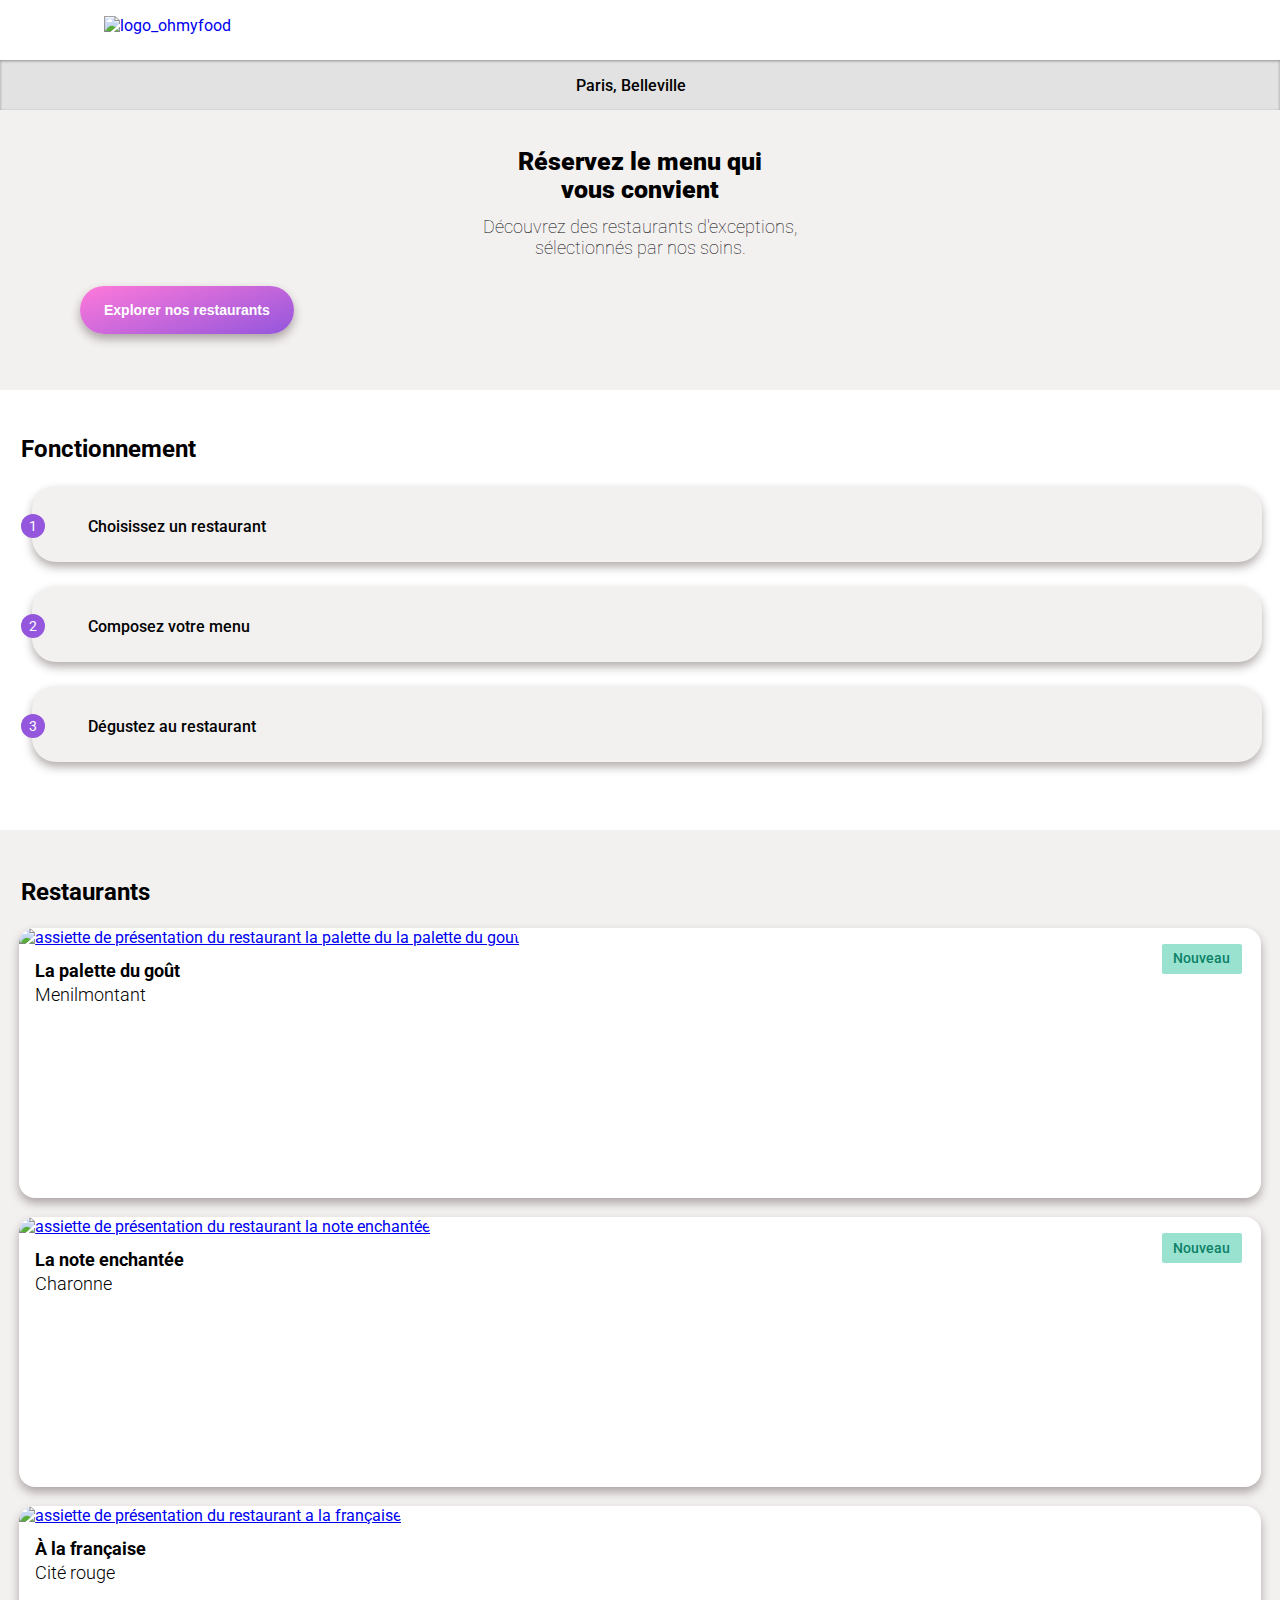
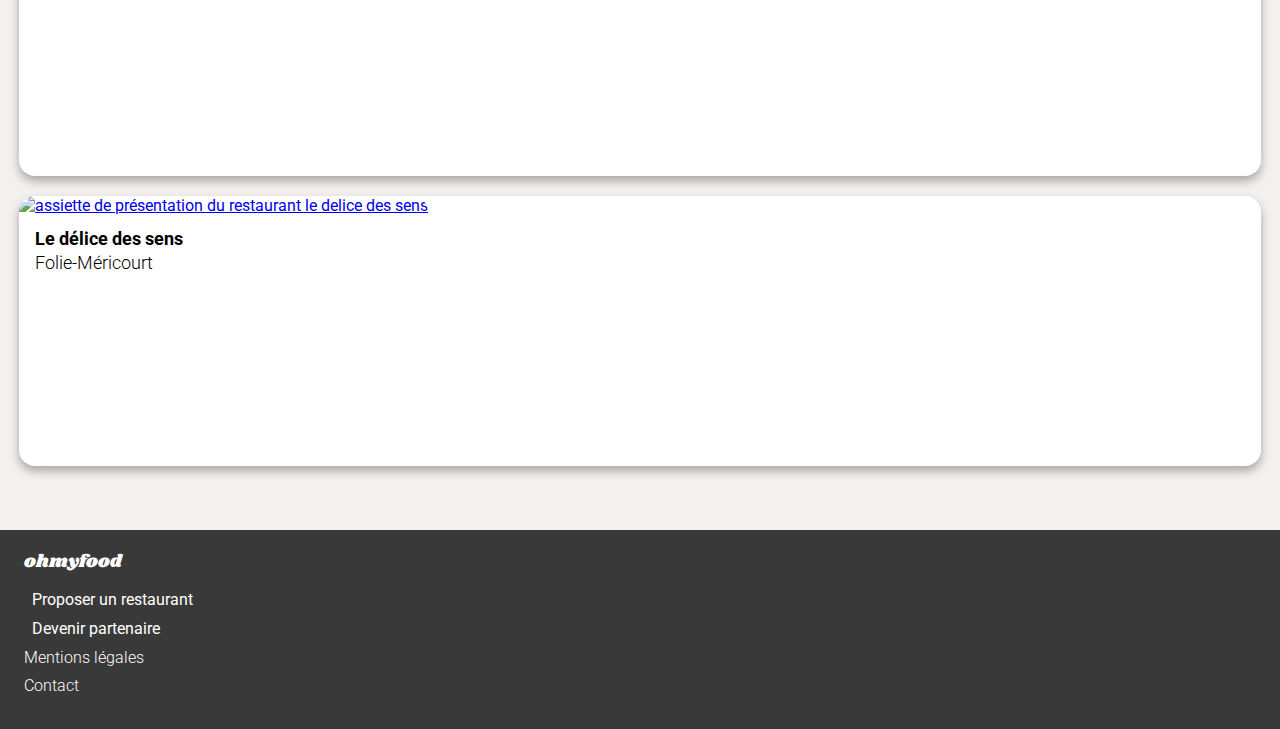
==== index.html @ 19fc2370 "commit" ====
<!DOCTYPE html>
<html lang="fr">
  <!--head-->
  <head>
    <meta charset="utf-8" />
    <meta
      name="viewport"
      content="width=device-width, initial-
             scale=1.0"
    />

    <script
      src="https://kit.fontawesome.com/129ab68de1.js"
      crossorigin="anonymous"
    ></script>

    <link rel="preconnect" href="https://fonts.googleapis.com" />
    <link rel="preconnect" href="https://fonts.gstatic.com" crossorigin />
    <link
      href="https://fonts.googleapis.com/css2?family=Roboto:wght@100;300;400;500;700&family=Shrikhand&display=swap"
      rel="stylesheet"
    />

    <title>Réserver le menu qui vous convient</title>
    <link rel="stylesheet" href="css/styles.min.css" />
  </head>
  <!--/head-->
  <!--body-->
  <body>
    <div class="load">
      <div class="chargement"></div>
    </div>
    <!--header-->
    <header>
      <a href="#"
        ><img src="images/logo/ohmyfood@2x.svg" alt="logo_ohmyfood"
      /></a>
    </header>
    <!--/header-->

    <main>
      <!--main-->
      <!--section menu-->
      <section class="menu">
        <div class="map">
          <i class="fas fa-map-marker-alt"></i>
          <p>Paris, Belleville</p>
        </div>

        <h2 class="reservez">Réservez le menu qui<br />vous convient</h2>
        <p class="decouvrez">
          Découvrez des restaurants d'exceptions,<br />sélectionnés par nos
          soins.
        </p>

        <button class="btn">Explorer nos restaurants</button>
      </section>
      <!--/section menu-->
      <!--section fonctionnement-->
      <section class="fonctionnement">
        <h3>Fonctionnement</h3>

        <div class="ol">
          <ol>
            <li class="icon">
              <span class="un"><i class="fas fa-mobile-alt"></i></span>
              <a href="#" class="text">Choisissez un restaurant</a>
            </li>
            <li class="icon">
              <span class="deux"><i class="fas fa-list-ul"></i></span>
              <a href="#" class="text">Composez votre menu</a>
            </li>
            <li class="icon">
              <span class="trois"><i class="fas fa-store"></i></span>
              <a href="#" class="text">Dégustez au restaurant</a>
            </li>
          </ol>
        </div>
      </section>
      <!--/section fonctionnement-->
      <!--section restaurant-->
      <section class="restaurants">
        <h3>Restaurants</h3>

        <!--conteneur des vignettes-->
        <div class="vignettes">
          <!--vignette produit-->
          <div class="vignette">
            <a href="menu.html"
              ><img
                class="palette"
                src="images/restaurants/la_palette_du_gout.jpg"
                alt="assiette de présentation du restaurant la palette du la palette du gout"
            /></a>
            <div class="nouveau">Nouveau</div>
            <p class="mark">La palette du goût</p>
            <p>Menilmontant</p>
            <span class="heart"><i class="far fa-heart"></i></span>
          </div>

          <!--vignette produit -->
          <div class="vignette">
            <a href="menu_deux.html"
              ><img
                class="note"
                src="images/restaurants/La_note_enchantee.jpg"
                alt="assiette de présentation du restaurant la note enchantée"
            /></a>
            <div class="nouveau">Nouveau</div>
            <p class="mark">La note enchantée</p>

            <div class="heart"><i class="far fa-heart"></i></div>
            <p>Charonne</p>
          </div>
          <!--vignette produit-->
          <div class="vignette">
            <a href="menu_trois.html"
              ><img
                class="francaise"
                src="images/restaurants/a_la_francaise.jpg"
                alt="assiette de présentation du restaurant a la française"
            /></a>
            <p class="mark">À la française</p>

            <div class="heart"><i class="far fa-heart"></i></div>

            <p>Cité rouge</p>
          </div>
          <!--vignette produit-->
          <div class="vignette">
            <a href="menu_quatre.html"
              ><img
                class="sens"
                src="images/restaurants/le_delice_des_sens.jpg"
                alt="assiette de présentation du restaurant le delice des sens"
            /></a>
            <p class="mark">Le délice des sens</p>

            <div class="heart"><i class="far fa-heart"></i></div>

            <p>Folie-Méricourt</p>
          </div>
        </div>
      </section>
      <!--/section-->
    </main>
    <!--/main-->
    <!--footer-->
    <footer>
      <div class="footer">
        <h1>ohmyfood</h1>
        <ul>
          <li>
            <i class="fas fa-utensils"></i
            ><a href="#" class="cherche">Proposer un restaurant</a>
          </li>
          <li>
            <i class="fas fa-hands-helping"></i
            ><a href="#" class="cherche">Devenir partenaire</a>
          </li>
          <li><a href="#" class="fine">Mentions légales</a></li>
          <li>
            <a href="mailto:contact@ohmyfood.com" class="fine">Contact</a>
          </li>
        </ul>
      </div>
    </footer>
    <!--footer-->
  </body>
  <!--/body-->
</html>
<!--html-->
---- css/styles.min.css ----
*{margin:0;padding:0}img{width:auto}img{max-width:100%}*{margin:0;padding:0}html{font-size:16px}html body{background-color:#fff;font-family:"Roboto",sans-serif;width:auto;font-size:1rem;color:#000}html body .load{z-index:999;position:fixed;top:0;left:0;right:0;bottom:0;display:flex;align-items:center;justify-content:center;background-color:#fff;display:none 5s;opacity:0}html body .load .chargement{border-top:10px solid #ff79da;border-right:10px solid #99e2d0;border-bottom:10px solid #da1de0;border-left:10px solid #9356dc;border-radius:50%;width:100px;height:100px;margin:auto;position:absolute;top:0;left:0;right:0;bottom:0;animation-duration:spin 5s}@keyframes spin{0%{transform:rotate(0deg)}100%{transform:rotate(360deg)}}html body header{position:relative;height:60px}html body header img{position:absolute;height:28px;top:1rem;left:6.5rem;cursor:pointer}html body main .menu{background-color:#f3f0f0}html body main .menu .map{height:50px;display:flex;align-items:center;align-content:center;justify-content:center;background-color:#e2e2e2;gap:1.1rem;font-size:1.2rem;font-weight:bold;box-shadow:inset 0 1px 3px #928e8e}html body main .menu .map i{margin-bottom:.3rem;font-size:16px;cursor:pointer}html body main .menu .map p{text-align:center;font-size:16px;font-weight:500;margin-right:2.2rem}html body main .menu .reservez{font-size:25px;font-weight:900;margin:2.4rem 0 .8rem 0;line-height:1.7rem;text-align:center}html body main .menu .decouvrez{font-size:18px;font-weight:100;text-align:center}html body main .menu .btn{padding:1rem 1.5rem 1rem 1.5rem;border-radius:2.5rem;border:none;margin:1.8rem .5rem 3.5rem 5rem;font-size:14px;font-weight:bold;cursor:pointer;text-align:center;color:#fff;background:linear-gradient(162deg, #ff79da 0%, #9356dc 100%);box-shadow:0 5px 10px 0 rgba(70,52,52,.4)}html body main .menu .btn:hover{opacity:.8;box-shadow:0 8px 15px 0 rgba(70,52,52,.4)}html body main .fonctionnement{display:grid;background-color:#fff;align-items:center;margin-bottom:3rem;margin-right:10px}html body main .fonctionnement h3{margin:2.8rem 1.3rem 1.4rem;font-size:1.5rem;font-weight:bold}html body main .fonctionnement .ol{margin:0;padding:0}html body main .fonctionnement .ol ol{display:grid;grid-gap:1.5rem;margin-bottom:1.25rem;align-items:center}html body main .fonctionnement .ol ol .icon{padding:1.5rem;border-radius:1.5rem;background-color:#f3f0f0;font-size:1.5rem;list-style-type:none;box-shadow:0 5px 10px 0 #46343466;cursor:pointer;margin:0 .5rem 0 2rem;counter-increment:restaus;position:relative}html body main .fonctionnement .ol ol .icon:hover{background:#f3f0f0;box-shadow:0 5px 10px 0 #46343466}html body main .fonctionnement .ol ol .icon .i{font-size:1rem;font-weight:bold;margin-left:1rem;color:#817b7b}html body main .fonctionnement .ol ol .icon .i:hover{color:#9356dc}html body main .fonctionnement .ol ol .icon:before{content:counter(restaus);width:1.5rem;height:1.5rem;background-color:#9356dc;border-radius:50%;font-weight:20px;font-size:.9rem;color:#fff;position:absolute;left:-0.7rem;top:1.8rem;display:flex;justify-content:center;align-items:center}html body main .fonctionnement .ol ol .icon li::marker{color:#0c8166}html body main .fonctionnement .ol ol .icon .un{font-size:1.3rem;font-weight:bold;margin-left:1rem;color:#817b7b}html body main .fonctionnement .ol ol .icon .un:hover{color:#9356dc}html body main .fonctionnement .ol ol .icon .deux{font-size:1.1rem;font-weight:bold;margin-left:1rem;color:#817b7b}html body main .fonctionnement .ol ol .icon .deux:hover{color:#9356dc}html body main .fonctionnement .ol ol .icon .trois{font-size:1rem;font-weight:bold;margin-left:1rem;color:#817b7b}html body main .fonctionnement .ol ol .icon .trois:hover{color:#9356dc}html body main .fonctionnement .ol ol .icon .text{margin:1rem;text-decoration:none;font-size:1rem;font-weight:500;color:#000}html body main .restaurants{background-color:#f3f0f0;padding-bottom:4rem}html body main .restaurants h3{padding-top:3rem;margin:2.8rem 1.3rem 1.4rem;font-size:1.5rem;font-weight:bold}html body main .restaurants .rest{font-size:1.5rem;font-weight:bold;margin-left:1rem}html body main .restaurants .vignettes{display:grid;grid-template-columns:repeat(1, 1fr);grid-gap:1.2rem;margin:0 1.2rem 0 1.2rem}html body main .restaurants .vignettes .vignette{border-radius:1rem;background-color:#fff;box-shadow:0 5px 10px 0 #46343466;height:270px;position:relative;cursor:pointer}html body main .restaurants .vignettes .vignette img{border-radius:1rem 1rem 0 0;width:100%;height:190px;object-fit:cover;cursor:pointer}html body main .restaurants .vignettes .vignette .nouveau{padding:.4rem .7rem .4rem .7rem;border-radius:2px;background-color:#99e2d0;color:#0c8166;position:absolute;right:1.2rem;top:1rem;font-size:.9rem;font-weight:500}html body main .restaurants .vignettes .vignette .mark{font-size:1.1rem;font-weight:bold;margin:0 0 .5rem;margin:1rem 0 0 1rem}html body main .restaurants .vignettes .vignette P{font-size:1.1rem;font-weight:300;margin:.5rem 0 0 1rem;text-align:start;line-height:1rem}html body main .restaurants .vignettes .vignette .heart{font-size:1.5rem;position:absolute;right:2rem;bottom:2rem;opacity:.5;outline:none;z-index:1}html body main .restaurants .vignettes .vignette .heart:visited::after{opacity:1}html body main .restaurants .vignettes .vignette .heart::after{content:"";position:absolute;top:0;right:0;bottom:0;left:0;background:blue;opacity:0;z-index:index -1;transition:opacity 250ms}html body>footer{background-color:#3a3939;padding:1.2rem 0rem 1.9rem 0}html body>footer h1{font-family:"Shrikhand",cursive;font-size:18px;font-weight:100;color:#fff;margin:0 0 .7rem 1.5rem}html body>footer ul{list-style-type:none;padding:0;margin-left:1.5rem}html body>footer ul li{text-decoration:none;font-weight:400;line-height:1.7rem}html body>footer ul li .fine{font-weight:300;text-decoration:none;color:#fff}html body>footer ul li .cherche{font-weight:400;text-decoration:none;color:#fff}html body>footer ul li i{color:#fff;margin-right:8px;font-size:12px}/*# sourceMappingURL=styles.min.css.map */
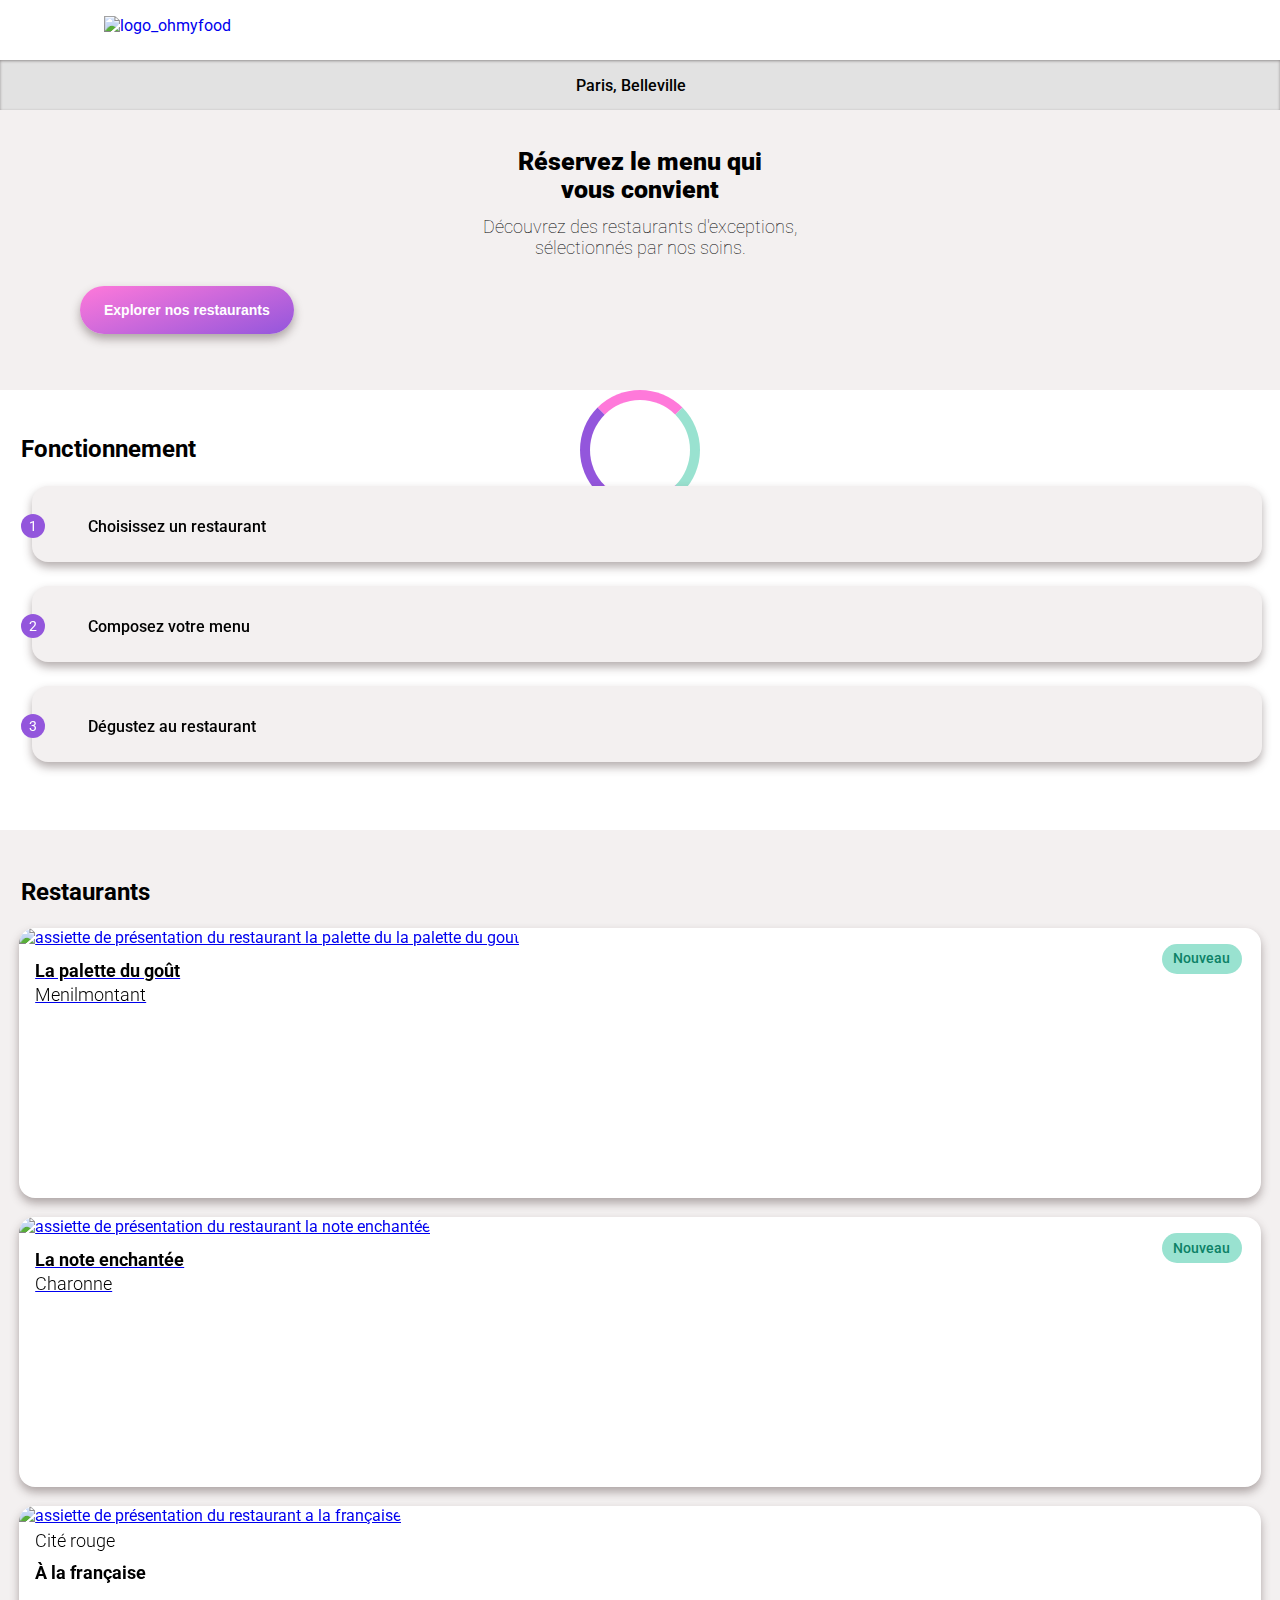
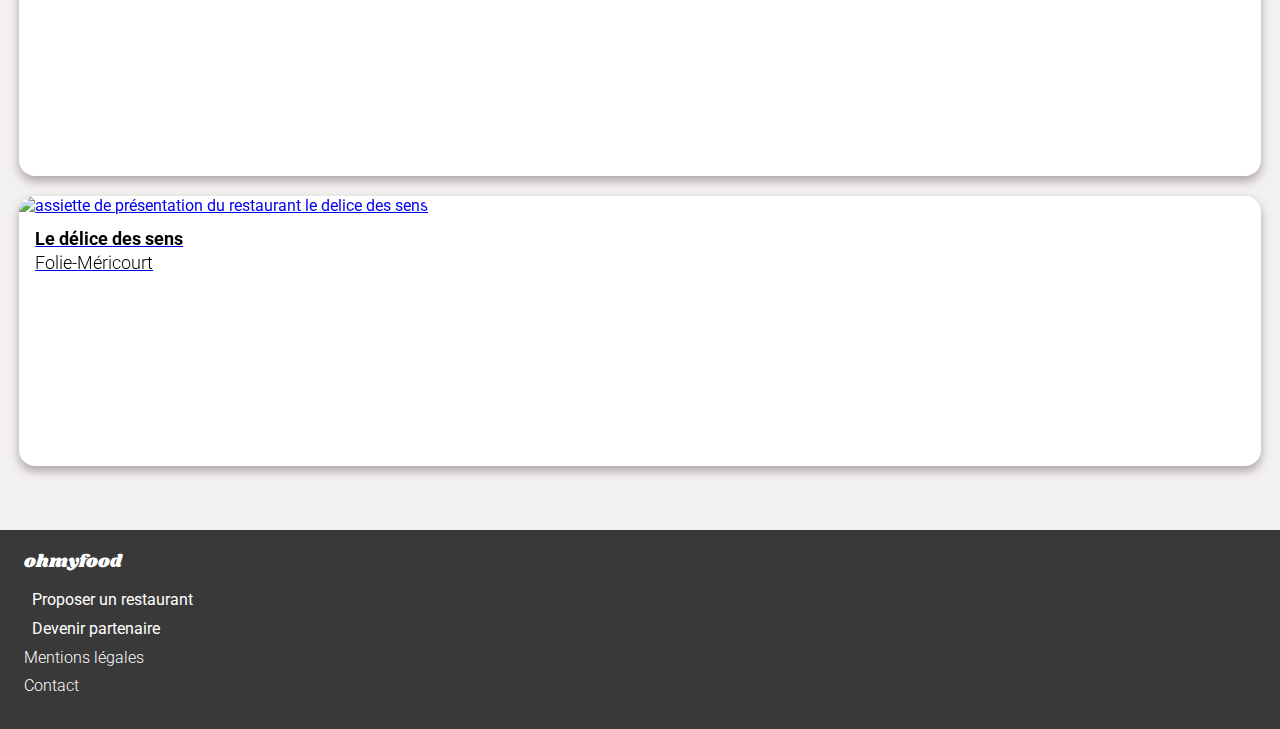
==== commit 5fbb31d6: "commit animations" ====
--- a/index.html
+++ b/index.html
@@ -27,19 +27,21 @@
   <!--/head-->
   <!--body-->
   <body>
-    <div class="load">
-      <div class="chargement"></div>
-    </div>
+    <!--chargement-->
+    <divc class="load">
+      <div class="spin"></div>
+    </divc>
+    <!--/chargement-->
+
     <!--header-->
-    <header>
+    <header class="Loader">
       <a href="#"
         ><img src="images/logo/ohmyfood@2x.svg" alt="logo_ohmyfood"
       /></a>
     </header>
     <!--/header-->
-
-    <main>
-      <!--main-->
+    <!--main-->
+    <main class="Loader">
       <!--section menu-->
       <section class="menu">
         <div class="map">
@@ -91,11 +93,14 @@
                 class="palette"
                 src="images/restaurants/la_palette_du_gout.jpg"
                 alt="assiette de présentation du restaurant la palette du la palette du gout"
-            /></a>
-            <div class="nouveau">Nouveau</div>
-            <p class="mark">La palette du goût</p>
-            <p>Menilmontant</p>
-            <span class="heart"><i class="far fa-heart"></i></span>
+              />
+              <div class="nouveau">Nouveau</div>
+              <p class="mark">La palette du goût</p>
+              <p>Menilmontant</p></a
+            >
+            <div class="heart">
+              <i class="far fa-heart"></i>
+            </div>
           </div>
 
           <!--vignette produit -->
@@ -105,12 +110,12 @@
                 class="note"
                 src="images/restaurants/La_note_enchantee.jpg"
                 alt="assiette de présentation du restaurant la note enchantée"
-            /></a>
-            <div class="nouveau">Nouveau</div>
-            <p class="mark">La note enchantée</p>
-
+              />
+              <div class="nouveau">Nouveau</div>
+              <p class="mark">La note enchantée</p>
+              <p>Charonne</p></a
+            >
             <div class="heart"><i class="far fa-heart"></i></div>
-            <p>Charonne</p>
           </div>
           <!--vignette produit-->
           <div class="vignette">
@@ -119,12 +124,11 @@
                 class="francaise"
                 src="images/restaurants/a_la_francaise.jpg"
                 alt="assiette de présentation du restaurant a la française"
-            /></a>
+              /></a>
+              
+              <p>Cité rouge</p>
             <p class="mark">À la française</p>
-
             <div class="heart"><i class="far fa-heart"></i></div>
-
-            <p>Cité rouge</p>
           </div>
           <!--vignette produit-->
           <div class="vignette">
@@ -133,12 +137,11 @@
                 class="sens"
                 src="images/restaurants/le_delice_des_sens.jpg"
                 alt="assiette de présentation du restaurant le delice des sens"
-            /></a>
-            <p class="mark">Le délice des sens</p>
-
+              />
+              <p class="mark">Le délice des sens</p>
+              <p>Folie-Méricourt</p></a
+            >
             <div class="heart"><i class="far fa-heart"></i></div>
-
-            <p>Folie-Méricourt</p>
           </div>
         </div>
       </section>
@@ -146,7 +149,7 @@
     </main>
     <!--/main-->
     <!--footer-->
-    <footer>
+    <footer class="Loader">
       <div class="footer">
         <h1>ohmyfood</h1>
         <ul>
--- a/css/styles.min.css
+++ b/css/styles.min.css
@@ -1 +1 @@
-*{margin:0;padding:0}img{width:auto}img{max-width:100%}*{margin:0;padding:0}html{font-size:16px}html body{background-color:#fff;font-family:"Roboto",sans-serif;width:auto;font-size:1rem;color:#000}html body .load{z-index:999;position:fixed;top:0;left:0;right:0;bottom:0;display:flex;align-items:center;justify-content:center;background-color:#fff;display:none 5s;opacity:0}html body .load .chargement{border-top:10px solid #ff79da;border-right:10px solid #99e2d0;border-bottom:10px solid #da1de0;border-left:10px solid #9356dc;border-radius:50%;width:100px;height:100px;margin:auto;position:absolute;top:0;left:0;right:0;bottom:0;animation-duration:spin 5s}@keyframes spin{0%{transform:rotate(0deg)}100%{transform:rotate(360deg)}}html body header{position:relative;height:60px}html body header img{position:absolute;height:28px;top:1rem;left:6.5rem;cursor:pointer}html body main .menu{background-color:#f3f0f0}html body main .menu .map{height:50px;display:flex;align-items:center;align-content:center;justify-content:center;background-color:#e2e2e2;gap:1.1rem;font-size:1.2rem;font-weight:bold;box-shadow:inset 0 1px 3px #928e8e}html body main .menu .map i{margin-bottom:.3rem;font-size:16px;cursor:pointer}html body main .menu .map p{text-align:center;font-size:16px;font-weight:500;margin-right:2.2rem}html body main .menu .reservez{font-size:25px;font-weight:900;margin:2.4rem 0 .8rem 0;line-height:1.7rem;text-align:center}html body main .menu .decouvrez{font-size:18px;font-weight:100;text-align:center}html body main .menu .btn{padding:1rem 1.5rem 1rem 1.5rem;border-radius:2.5rem;border:none;margin:1.8rem .5rem 3.5rem 5rem;font-size:14px;font-weight:bold;cursor:pointer;text-align:center;color:#fff;background:linear-gradient(162deg, #ff79da 0%, #9356dc 100%);box-shadow:0 5px 10px 0 rgba(70,52,52,.4)}html body main .menu .btn:hover{opacity:.8;box-shadow:0 8px 15px 0 rgba(70,52,52,.4)}html body main .fonctionnement{display:grid;background-color:#fff;align-items:center;margin-bottom:3rem;margin-right:10px}html body main .fonctionnement h3{margin:2.8rem 1.3rem 1.4rem;font-size:1.5rem;font-weight:bold}html body main .fonctionnement .ol{margin:0;padding:0}html body main .fonctionnement .ol ol{display:grid;grid-gap:1.5rem;margin-bottom:1.25rem;align-items:center}html body main .fonctionnement .ol ol .icon{padding:1.5rem;border-radius:1.5rem;background-color:#f3f0f0;font-size:1.5rem;list-style-type:none;box-shadow:0 5px 10px 0 #46343466;cursor:pointer;margin:0 .5rem 0 2rem;counter-increment:restaus;position:relative}html body main .fonctionnement .ol ol .icon:hover{background:#f3f0f0;box-shadow:0 5px 10px 0 #46343466}html body main .fonctionnement .ol ol .icon .i{font-size:1rem;font-weight:bold;margin-left:1rem;color:#817b7b}html body main .fonctionnement .ol ol .icon .i:hover{color:#9356dc}html body main .fonctionnement .ol ol .icon:before{content:counter(restaus);width:1.5rem;height:1.5rem;background-color:#9356dc;border-radius:50%;font-weight:20px;font-size:.9rem;color:#fff;position:absolute;left:-0.7rem;top:1.8rem;display:flex;justify-content:center;align-items:center}html body main .fonctionnement .ol ol .icon li::marker{color:#0c8166}html body main .fonctionnement .ol ol .icon .un{font-size:1.3rem;font-weight:bold;margin-left:1rem;color:#817b7b}html body main .fonctionnement .ol ol .icon .un:hover{color:#9356dc}html body main .fonctionnement .ol ol .icon .deux{font-size:1.1rem;font-weight:bold;margin-left:1rem;color:#817b7b}html body main .fonctionnement .ol ol .icon .deux:hover{color:#9356dc}html body main .fonctionnement .ol ol .icon .trois{font-size:1rem;font-weight:bold;margin-left:1rem;color:#817b7b}html body main .fonctionnement .ol ol .icon .trois:hover{color:#9356dc}html body main .fonctionnement .ol ol .icon .text{margin:1rem;text-decoration:none;font-size:1rem;font-weight:500;color:#000}html body main .restaurants{background-color:#f3f0f0;padding-bottom:4rem}html body main .restaurants h3{padding-top:3rem;margin:2.8rem 1.3rem 1.4rem;font-size:1.5rem;font-weight:bold}html body main .restaurants .rest{font-size:1.5rem;font-weight:bold;margin-left:1rem}html body main .restaurants .vignettes{display:grid;grid-template-columns:repeat(1, 1fr);grid-gap:1.2rem;margin:0 1.2rem 0 1.2rem}html body main .restaurants .vignettes .vignette{border-radius:1rem;background-color:#fff;box-shadow:0 5px 10px 0 #46343466;height:270px;position:relative;cursor:pointer}html body main .restaurants .vignettes .vignette img{border-radius:1rem 1rem 0 0;width:100%;height:190px;object-fit:cover;cursor:pointer}html body main .restaurants .vignettes .vignette .nouveau{padding:.4rem .7rem .4rem .7rem;border-radius:2px;background-color:#99e2d0;color:#0c8166;position:absolute;right:1.2rem;top:1rem;font-size:.9rem;font-weight:500}html body main .restaurants .vignettes .vignette .mark{font-size:1.1rem;font-weight:bold;margin:0 0 .5rem;margin:1rem 0 0 1rem}html body main .restaurants .vignettes .vignette P{font-size:1.1rem;font-weight:300;margin:.5rem 0 0 1rem;text-align:start;line-height:1rem}html body main .restaurants .vignettes .vignette .heart{font-size:1.5rem;position:absolute;right:2rem;bottom:2rem;opacity:.5;outline:none;z-index:1}html body main .restaurants .vignettes .vignette .heart:visited::after{opacity:1}html body main .restaurants .vignettes .vignette .heart::after{content:"";position:absolute;top:0;right:0;bottom:0;left:0;background:blue;opacity:0;z-index:index -1;transition:opacity 250ms}html body>footer{background-color:#3a3939;padding:1.2rem 0rem 1.9rem 0}html body>footer h1{font-family:"Shrikhand",cursive;font-size:18px;font-weight:100;color:#fff;margin:0 0 .7rem 1.5rem}html body>footer ul{list-style-type:none;padding:0;margin-left:1.5rem}html body>footer ul li{text-decoration:none;font-weight:400;line-height:1.7rem}html body>footer ul li .fine{font-weight:300;text-decoration:none;color:#fff}html body>footer ul li .cherche{font-weight:400;text-decoration:none;color:#fff}html body>footer ul li i{color:#fff;margin-right:8px;font-size:12px}/*# sourceMappingURL=styles.min.css.map */+*{margin:0;padding:0}img{width:auto}img{max-width:100%}*{margin:0;padding:0}html{font-size:16px}html body{background-color:#fff;font-family:"Roboto",sans-serif;width:auto;font-size:1rem;color:#000}html body .spin{border-top:10px solid #ff79da;border-right:10px solid #99e2d0;border-bottom:10px solid #da1de0;border-left:10px solid #9356dc;border-radius:50%;width:100px;height:100px;margin:auto;position:fixed;top:0;left:0;right:0;bottom:0;animation:spin .8s linear 2;animation-fill-mode:forwards}@keyframes spin{0%{transform:rotate(0deg)}100%{transform:rotate(360deg);visibility:hidden}}html body .Loader{animation:page 3s}@keyframes page{0%{opacity:0}50%{opacity:0}100%{opacity:1}}html body header{position:relative;height:60px}html body header img{position:absolute;height:28px;top:1rem;left:6.5rem;cursor:pointer}html body main .menu{background-color:#f3f0f0}html body main .menu .map{height:50px;display:flex;align-items:center;align-content:center;justify-content:center;background-color:#e2e2e2;gap:1.1rem;font-size:1.2rem;font-weight:bold;box-shadow:inset 0 1px 3px #928e8e}html body main .menu .map i{margin-bottom:.3rem;font-size:16px;cursor:pointer}html body main .menu .map p{text-align:center;font-size:16px;font-weight:500;margin-right:2.2rem}html body main .menu .reservez{font-size:25px;font-weight:900;margin:2.4rem 0 .8rem 0;line-height:1.7rem;text-align:center}html body main .menu .decouvrez{font-size:18px;font-weight:100;text-align:center}html body main .menu .btn{padding:1rem 1.5rem 1rem 1.5rem;border-radius:2.5rem;border:none;margin:1.8rem .5rem 3.5rem 5rem;font-size:14px;font-weight:bold;cursor:pointer;text-align:center;color:#fff;background:linear-gradient(162deg, #ff79da 0%, #9356dc 100%);box-shadow:0 5px 10px 0 rgba(70,52,52,.4);transition:all .4s}@media(min-width: 2400px){html body main .menu .btn{margin-left:73rem}}html body main .menu .btn:hover{opacity:.8;box-shadow:0 8px 15px 0 rgba(70,52,52,.4)}html body main .fonctionnement{display:grid;background-color:#fff;align-items:center;margin-bottom:3rem;margin-right:10px}html body main .fonctionnement h3{margin:2.8rem 1.3rem 1.4rem;font-size:1.5rem;font-weight:bold}html body main .fonctionnement .ol{margin:0;padding:0}html body main .fonctionnement .ol ol{display:grid;grid-gap:1.5rem;margin-bottom:1.25rem;align-items:center}html body main .fonctionnement .ol ol .icon{padding:1.5rem;border-radius:1rem;background-color:#f3f0f0;font-size:1.5rem;list-style-type:none;box-shadow:0 5px 10px 0 rgba(70,52,52,.4);cursor:pointer;margin:0 .5rem 0 2rem;counter-increment:restaus;position:relative;transition:all .4s}html body main .fonctionnement .ol ol .icon:hover{background:rgba(136,85,199,.1019607843);box-shadow:0 8px 15px 0 rgba(70,52,52,.4);cursor:pointer}html body main .fonctionnement .ol ol .icon:hover:hover i{color:#9356dc}html body main .fonctionnement .ol ol .icon .i{font-size:1rem;font-weight:bold;margin-left:1rem;color:#817b7b;align-items:center}html body main .fonctionnement .ol ol .icon .i:hover{color:#9356dc}html body main .fonctionnement .ol ol .icon:before{content:counter(restaus);width:1.5rem;height:1.5rem;background-color:#9356dc;border-radius:50%;font-weight:20px;font-size:.9rem;color:#fff;position:absolute;left:-0.7rem;top:1.8rem;display:flex;justify-content:center;align-items:center}html body main .fonctionnement .ol ol .icon li::marker{color:#9356dc}html body main .fonctionnement .ol ol .icon .un{font-size:1.3rem;font-weight:bold;margin-left:1rem;color:#817b7b}html body main .fonctionnement .ol ol .icon .deux{font-size:1.1rem;font-weight:bold;margin-left:1rem;color:#817b7b}html body main .fonctionnement .ol ol .icon .trois{font-size:1rem;font-weight:bold;margin-left:1rem;color:#817b7b}html body main .fonctionnement .ol ol .icon .text{margin:1rem;text-decoration:none;font-size:1rem;font-weight:500;color:#000}html body main .restaurants{background-color:#f3f0f0;padding-bottom:4rem}html body main .restaurants h3{padding-top:3rem;margin:2.8rem 1.3rem 1.4rem;font-size:1.5rem;font-weight:bold}html body main .restaurants .rest{font-size:1.5rem;font-weight:bold;margin-left:1rem}html body main .restaurants .vignettes{display:grid;grid-template-columns:repeat(1, 1fr);grid-gap:1.2rem;margin:0 1.2rem 0 1.2rem}@media(min-width: 2400px){html body main .restaurants .vignettes{display:grid;grid-template-columns:repeat(2, 4fr)}}html body main .restaurants .vignettes .vignette{border-radius:1rem;background-color:#fff;box-shadow:0 5px 10px 0 rgba(70,52,52,.4);height:270px;position:relative;cursor:pointer;transition:all .4s;text-decoration:none}html body main .restaurants .vignettes .vignette img{border-radius:1rem 1rem 0 0;width:100%;height:190px;object-fit:cover;cursor:pointer}html body main .restaurants .vignettes .vignette .nouveau{padding:.4rem .7rem .4rem .7rem;border-radius:1rem;background-color:#99e2d0;color:#0c8166;position:absolute;right:1.2rem;top:1rem;font-size:.9rem;font-weight:500;cursor:pointer}html body main .restaurants .vignettes .vignette .mark{font-size:1.1rem;font-weight:bold;margin:0 0 .5rem;margin:1rem 0 0 1rem;text-decoration:none;color:#000}html body main .restaurants .vignettes .vignette P{font-size:1.1rem;font-weight:300;margin:.5rem 0 0 1rem;text-align:start;line-height:1rem;text-decoration:none;color:#000}html body main .restaurants .vignettes .vignette .heart{width:2rem;height:2rem;position:absolute;right:2rem;bottom:2rem}html body main .restaurants .vignettes .vignette .heart .fa-heart{font-size:1.5rem;transition:color .3s ease in}html body main .restaurants .vignettes .vignette .heart .fa-heart:hover{color:rgba(0,0,0,0);font-weight:bold;background-image:linear-gradient(#ff79da 20%, #9356dc 100%);background-clip:text;opacity:1;transition:all .6s ease-in-out}html body>footer{background-color:#3a3939;padding:1.2rem 0rem 1.9rem 0}html body>footer h1{font-family:"Shrikhand",cursive;font-size:18px;font-weight:100;color:#fff;margin:0 0 .7rem 1.5rem}html body>footer ul{list-style-type:none;padding:0;margin-left:1.5rem}html body>footer ul li{text-decoration:none;font-weight:400;line-height:1.7rem}html body>footer ul li .fine{font-weight:300;text-decoration:none;color:#fff}html body>footer ul li .cherche{font-weight:400;text-decoration:none;color:#fff}html body>footer ul li i{color:#fff;margin-right:8px;font-size:12px}/*# sourceMappingURL=styles.min.css.map */